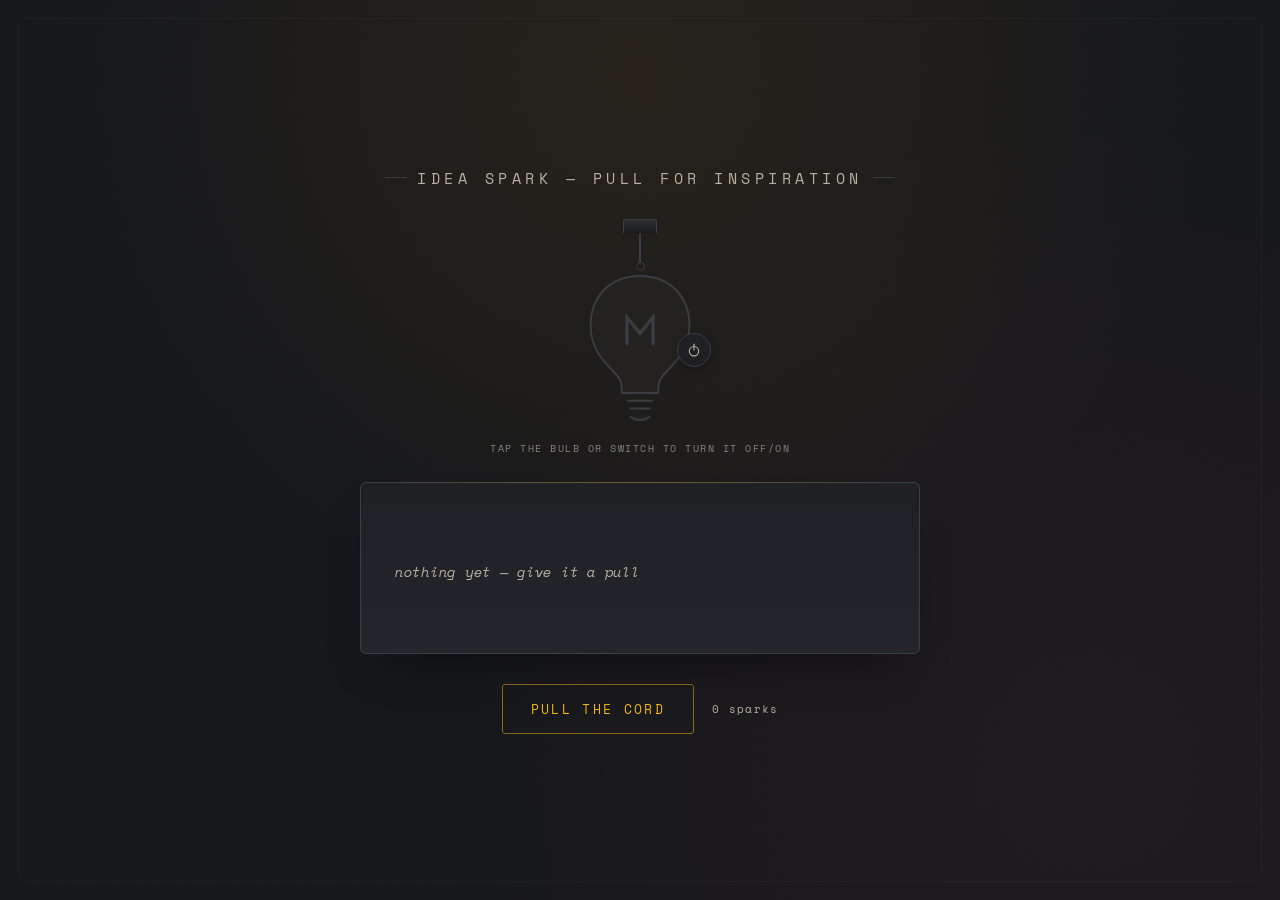
==== index.html @ b0253a02 "Add power on/off button" ====
<!DOCTYPE html>
<html lang="en">
<head>
<meta charset="UTF-8">
<title>Idea Spark</title>
<meta name="viewport" content="width=device-width, initial-scale=1.0">
<link rel="preconnect" href="https://fonts.googleapis.com">
<link href="https://fonts.googleapis.com/css2?family=Fraunces:ital,opsz,wght@0,9..144,500;0,9..144,700;1,9..144,500&family=Space+Mono:wght@400;700&display=swap" rel="stylesheet">
<link rel="stylesheet" href="style.css">
</head>
<body>

<div class="rig">
  <div class="eyebrow">Idea Spark — pull for inspiration</div>

  <div class="socket-rig">
    <div class="socket"></div>
    <div class="cord" id="cord"></div>
    <div class="pull-ring" id="pullRing"></div>
  </div>

  <div class="bulb-wrap" id="bulbWrap">
    <div class="socket-glow"></div>
    <svg id="bulb" viewBox="0 0 100 130">
      <path class="glass" d="M50 8 C25 8 12 26 12 46 C12 64 22 74 30 82 C36 88 36 92 36 98 L64 98 C64 92 64 88 70 82 C78 74 88 64 88 46 C88 26 75 8 50 8 Z"/>
      <circle class="glow-core" cx="50" cy="48" r="26" fill="url(#glowGrad)"/>
      <defs>
        <radialGradient id="glowGrad">
          <stop offset="0%" stop-color="#F2B705" stop-opacity="0.55"/>
          <stop offset="100%" stop-color="#F2B705" stop-opacity="0"/>
        </radialGradient>
      </defs>
      <path class="filament" d="M40 60 L40 40 L50 52 L60 40 L60 60"/>
      <line class="glass" x1="38" y1="98" x2="62" y2="98"/>
      <line class="glass" x1="40" y1="104" x2="60" y2="104"/>
      <line class="glass" x1="42" y1="110" x2="58" y2="110"/>
      <path class="glass" d="M42 116 Q50 122 58 116" fill="none"/>
    </svg>
    <button class="power-btn" id="powerBtn" aria-label="Toggle light" title="Toggle light">
      <svg viewBox="0 0 24 24" width="14" height="14">
        <path d="M12 2 L12 12" stroke="currentColor" stroke-width="2" stroke-linecap="round" fill="none"/>
        <circle cx="12" cy="14" r="8" stroke="currentColor" stroke-width="2" fill="none"/>
      </svg>
    </button>
  </div>
  <div class="switch-hint">tap the bulb or switch to turn it off/on</div>

  <div class="card">
    <div class="card-label" id="cardLabel"></div>
    <div class="idea-text" id="ideaText">
      <span class="empty-state">nothing yet — give it a pull</span>
    </div>
  </div>

  <div class="pull">
    <button class="pull-btn" id="pullBtn">Pull the cord</button>
    <span class="count" id="count">0 sparks</span>
  </div>
</div>

<script src="script.js"></script>
</body>
</html>
---- style.css ----
:root {
    --ink: #F4EFE6;
    --ink-dim: #B7AFA0;
    --bg-0: #16171B;
    --bg-1: #1E2024;
    --bg-2: #24262B;
    --gold: #F2B705;
    --gold-dim: #8A6A17;
    --coral: #FF6B5E;
    --wire: #3A3D44;
    --radius: 3px;
  }

  * { box-sizing: border-box; }

  html, body {
    margin: 0;
    padding: 0;
    height: 100%;
    background: var(--bg-0);
    color: var(--ink);
    font-family: 'Space Mono', monospace;
    overflow-x: hidden;
  }

  body {
    position: relative;
    display: flex;
    align-items: center;
    justify-content: center;
    min-height: 100vh;
    padding: 40px 20px;
    background-image:
      radial-gradient(circle at 50% 8%, rgba(242,183,5,0.07), transparent 55%),
      radial-gradient(circle at 85% 85%, rgba(255,107,94,0.04), transparent 50%);
  }

  /* subtle grain */
  body::before {
    content: '';
    position: fixed;
    inset: 0;
    pointer-events: none;
    opacity: 0.035;
    background-image: url("data:image/svg+xml,%3Csvg xmlns='http://www.w3.org/2000/svg' width='120' height='120'%3E%3Cfilter id='n'%3E%3CfeTurbulence type='fractalNoise' baseFrequency='0.9' numOctaves='2' stitchTiles='stitch'/%3E%3C/filter%3E%3Crect width='100%25' height='100%25' filter='url(%23n)'/%3E%3C/svg%3E");
    mix-blend-mode: overlay;
  }

  /* faint filament-wire border frame, echoes the bulb */
  body::after {
    content: '';
    position: fixed;
    inset: 18px;
    pointer-events: none;
    border: 1px solid rgba(255,255,255,0.03);
    border-radius: 6px;
  }

  .rig {
    width: 100%;
    max-width: 560px;
    display: flex;
    flex-direction: column;
    align-items: center;
    gap: 0;
    position: relative;
    z-index: 1;
  }

  .eyebrow {
    font-size: 15px;
    letter-spacing: 0.3em;
    text-transform: uppercase;
    color: var(--ink-dim);
    margin-bottom: 30px;
    display: flex;
    align-items: center;
    gap: 10px;
  }

  .eyebrow::before, .eyebrow::after {
    content: '';
    height: 1px;
    width: 22px;
    background: var(--wire);
  }

  /* ---- Cord & socket ---- */
  .socket-rig {
    display: flex;
    flex-direction: column;
    align-items: center;
    margin-bottom: -6px;
  }

  .socket {
    width: 34px;
    height: 14px;
    background: linear-gradient(180deg, #2C2E33, #1A1B1E);
    border: 1px solid var(--wire);
    border-bottom: none;
    border-radius: 2px 2px 0 0;
  }

  .cord {
    width: 1.5px;
    height: 30px;
    background: var(--wire);
    transform-origin: top center;
  }

  .cord.tug {
    animation: tug 0.5s ease;
  }

  @keyframes tug {
    0% { height: 30px; }
    30% { height: 42px; }
    100% { height: 30px; }
  }

  .pull-ring {
    width: 9px;
    height: 9px;
    border-radius: 50%;
    border: 1.5px solid var(--wire);
    margin-top: -1px;
    cursor: pointer;
    transition: border-color 0.4s ease;
  }

  .pull-ring.lit { border-color: var(--gold-dim); }

  /* ---- The bulb ---- */
  .bulb-wrap {
    position: relative;
    width: 130px;
    height: 170px;
    margin-bottom: 4px;
  }

  .socket-glow {
    position: absolute;
    top: 55%;
    left: 50%;
    width: 220px;
    height: 220px;
    transform: translate(-50%, -50%);
    border-radius: 50%;
    background: radial-gradient(circle, rgba(242,183,5,0.16), transparent 68%);
    opacity: 0;
    transition: opacity 0.5s ease;
    pointer-events: none;
  }

  .bulb-wrap.lit .socket-glow { opacity: 1; }

  svg#bulb { width: 100%; height: 100%; overflow: visible; position: relative; z-index: 1; cursor: pointer; }

  .bulb-wrap.off {
    opacity: 0.5;
  }

  .bulb-wrap.off .glow-core,
  .bulb-wrap.off .socket-glow {
    opacity: 0 !important;
  }

  .filament {
    stroke: var(--wire);
    stroke-width: 2.5;
    fill: none;
    stroke-linecap: round;
    transition: stroke 0.15s ease;
  }

  .glass {
    stroke: var(--wire);
    stroke-width: 1.5;
    fill: rgba(255,255,255,0.02);
    transition: fill 0.4s ease, stroke 0.4s ease;
  }

  .glow-core {
    opacity: 0;
    transition: opacity 0.4s ease;
  }

  .bulb-wrap.lit .filament {
    stroke: var(--gold);
    filter: drop-shadow(0 0 6px var(--gold));
  }
  .bulb-wrap.lit .glass {
    fill: rgba(242,183,5,0.06);
    stroke: var(--gold-dim);
  }
  .bulb-wrap.lit .glow-core {
    opacity: 1;
  }

  .bulb-wrap.charging .filament {
    animation: flicker 0.6s steps(6) infinite;
  }

  @keyframes flicker {
    0%, 100% { stroke: var(--wire); filter: none; }
    50% { stroke: var(--gold); filter: drop-shadow(0 0 4px var(--gold)); }
  }

  .switch-hint {
    font-size: 10px;
    letter-spacing: 0.15em;
    text-transform: uppercase;
    color: var(--ink-dim);
    opacity: 0.7;
    margin-top: 2px;
    margin-bottom: 4px;
  }
  .card {
    width: 100%;
    background: linear-gradient(180deg, var(--bg-1), var(--bg-2));
    border: 1px solid var(--wire);
    border-radius: 6px;
    padding: 38px 34px 32px;
    margin-top: 22px;
    position: relative;
    min-height: 172px;
    box-shadow:
      0 24px 48px -24px rgba(0,0,0,0.55),
      inset 0 1px 0 rgba(255,255,255,0.02);
  }

  .card::before {
    content: '';
    position: absolute;
    top: -1px; left: 28px; right: 28px;
    height: 1px;
    background: linear-gradient(90deg, transparent, var(--gold-dim), transparent);
    opacity: 0.7;
  }

  .card-label {
    font-size: 10px;
    letter-spacing: 0.28em;
    text-transform: uppercase;
    color: var(--gold);
    margin-bottom: 16px;
    display: flex;
    align-items: baseline;
    gap: 10px;
    min-height: 12px;
  }

  .card-label .n {
    color: var(--ink-dim);
    font-size: 10px;
    letter-spacing: 0.05em;
    text-transform: none;
    font-style: italic;
  }

  .idea-text {
    font-family: 'Fraunces', serif;
    font-weight: 500;
    font-size: 27px;
    line-height: 1.38;
    color: var(--ink);
    letter-spacing: -0.01em;
  }

  .idea-text .empty-state {
    font-family: 'Space Mono', monospace;
    font-size: 14px;
    color: var(--ink-dim);
    font-style: italic;
  }

  .idea-text em {
    color: var(--coral);
    font-style: italic;
  }

  /* fade-in per word */
  .idea-text span {
    display: inline-block;
    opacity: 0;
    transform: translateY(6px);
    animation: rise 0.4s ease forwards;
  }
  @keyframes rise {
    to { opacity: 1; transform: translateY(0); }
  }

  /* ---- Switch / button ---- */
  .pull {
    margin-top: 30px;
    display: flex;
    align-items: center;
    gap: 18px;
  }

  .pull-btn {
    appearance: none;
    border: 1px solid var(--gold-dim);
    background: transparent;
    color: var(--gold);
    font-family: 'Space Mono', monospace;
    font-size: 13px;
    letter-spacing: 0.18em;
    text-transform: uppercase;
    padding: 14px 28px;
    border-radius: 3px;
    cursor: pointer;
    transition: background 0.15s ease, color 0.15s ease, transform 0.1s ease, box-shadow 0.2s ease;
  }

  .pull-btn:hover {
    background: var(--gold);
    color: var(--bg-0);
    box-shadow: 0 6px 20px -6px rgba(242,183,5,0.4);
  }

  .pull-btn:active {
    transform: scale(0.97);
  }

  .pull-btn:disabled {
    opacity: 0.5;
    cursor: default;
  }

  .pull-btn:focus-visible {
    outline: 2px solid var(--gold);
    outline-offset: 3px;
  }

  .power-btn {
    appearance: none;
    width: 34px;
    height: 34px;
    display: flex;
    align-items: center;
    justify-content: center;
    border: 1px solid var(--wire);
    background: var(--bg-1);
    color: var(--ink-dim);
    border-radius: 50%;
    cursor: pointer;
    position: absolute;
    top: 50%;
    right: -6px;
    transform: translateY(-50%);
    z-index: 2;
    box-shadow: 0 4px 12px -4px rgba(0,0,0,0.5);
    transition: background 0.2s ease, color 0.2s ease, border-color 0.2s ease, box-shadow 0.2s ease;
  }

  .power-btn:hover {
    border-color: var(--gold-dim);
    color: var(--ink);
  }

  .power-btn.is-on {
    background: var(--gold);
    border-color: var(--gold);
    color: var(--bg-0);
    box-shadow: 0 6px 20px -6px rgba(242,183,5,0.45);
  }

  .power-btn:focus-visible {
    outline: 2px solid var(--gold);
    outline-offset: 3px;
  }

  .count {
    font-size: 11px;
    color: var(--ink-dim);
    letter-spacing: 0.12em;
    font-variant-numeric: tabular-nums;
  }

  @media (prefers-reduced-motion: reduce) {
    .idea-text span { animation: none; opacity: 1; transform: none; }
    .bulb-wrap.charging .filament { animation: none; }
  }

  @media (max-width: 420px) {
    .idea-text { font-size: 21px; }
    .card { padding: 28px 22px 24px; }
  }
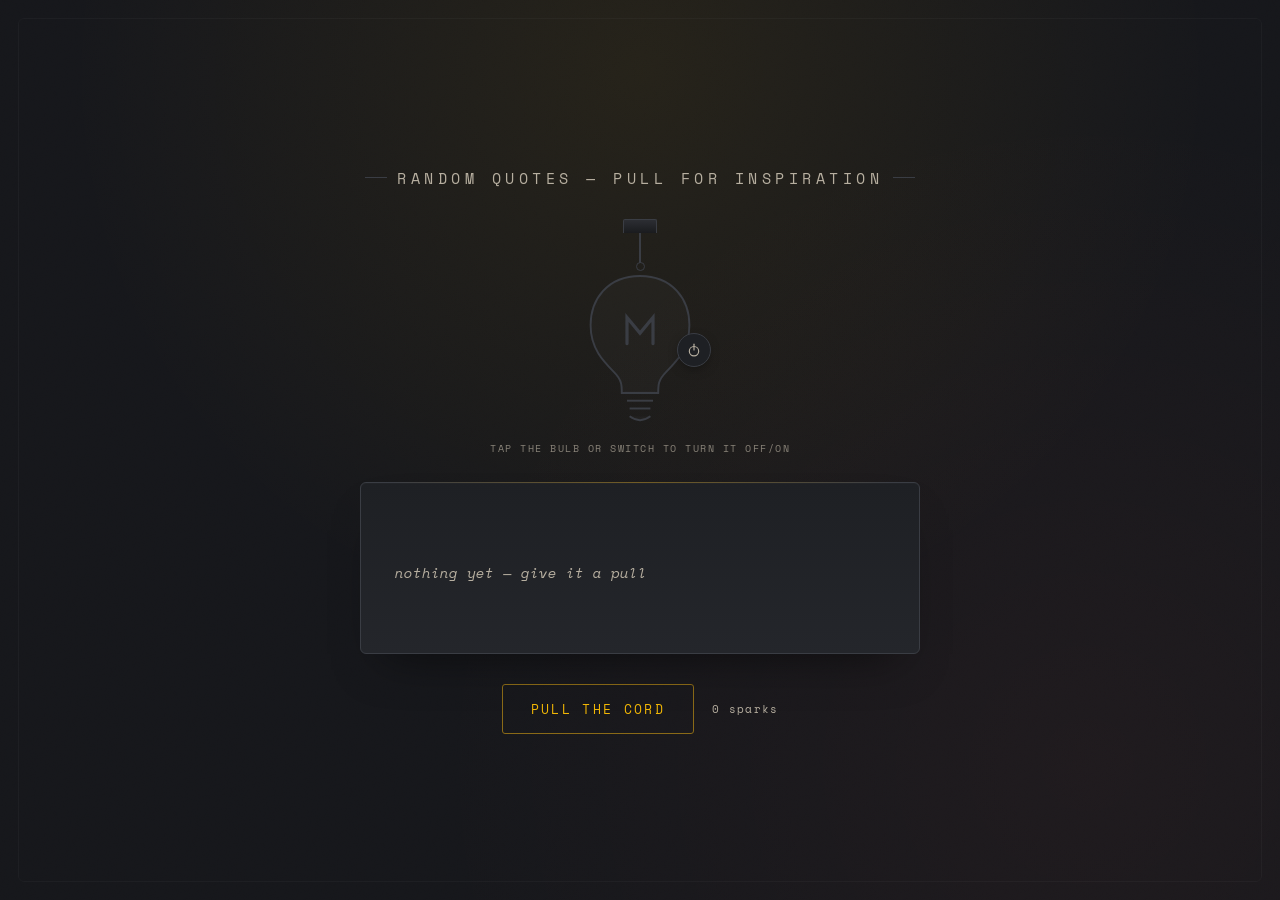
==== commit 85d01e7c: "Improve Home Page UI" ====
--- a/index.html
+++ b/index.html
@@ -1,17 +1,17 @@
 <!DOCTYPE html>
 <html lang="en">
 <head>
-<meta charset="UTF-8">
-<title>Idea Spark</title>
-<meta name="viewport" content="width=device-width, initial-scale=1.0">
-<link rel="preconnect" href="https://fonts.googleapis.com">
-<link href="https://fonts.googleapis.com/css2?family=Fraunces:ital,opsz,wght@0,9..144,500;0,9..144,700;1,9..144,500&family=Space+Mono:wght@400;700&display=swap" rel="stylesheet">
-<link rel="stylesheet" href="style.css">
+  <meta charset="UTF-8">
+  <title>Random Quotes</title>
+  <meta name="viewport" content="width=device-width, initial-scale=1.0">
+  <link rel="preconnect" href="https://fonts.googleapis.com">
+  <link href="https://fonts.googleapis.com/css2?family=Fraunces:ital,opsz,wght@0,9..144,500;0,9..144,700;1,9..144,500&family=Space+Mono:wght@400;700&display=swap" rel="stylesheet">
+  <link rel="stylesheet" href="style.css">
 </head>
 <body>
 
 <div class="rig">
-  <div class="eyebrow">Idea Spark — pull for inspiration</div>
+  <div class="eyebrow"><span class="eyebrow-text">Random Quotes<span class="eyebrow-sep"> — </span><span class="eyebrow-line2">pull for inspiration</span></span></div>
 
   <div class="socket-rig">
     <div class="socket"></div>
@@ -59,5 +59,6 @@
 </div>
 
 <script src="script.js"></script>
+
 </body>
 </html>
--- a/style.css
+++ b/style.css
@@ -263,9 +263,9 @@
     font-family: 'Fraunces', serif;
     font-weight: 500;
     font-size: 27px;
-    line-height: 1.38;
+    line-height: 1.5;
     color: var(--ink);
-    letter-spacing: -0.01em;
+    letter-spacing: 0;
   }
 
   .idea-text .empty-state {
@@ -387,4 +387,9 @@
   @media (max-width: 420px) {
     .idea-text { font-size: 21px; }
     .card { padding: 28px 22px 24px; }
+    .eyebrow { letter-spacing: 0.18em; text-align: center; justify-content: center; }
+    .eyebrow::before, .eyebrow::after { display: none; }
+    .eyebrow-text { text-align: center; }
+    .eyebrow-sep { display: none; }
+    .eyebrow-line2 { display: block; margin-top: 6px; }
   }
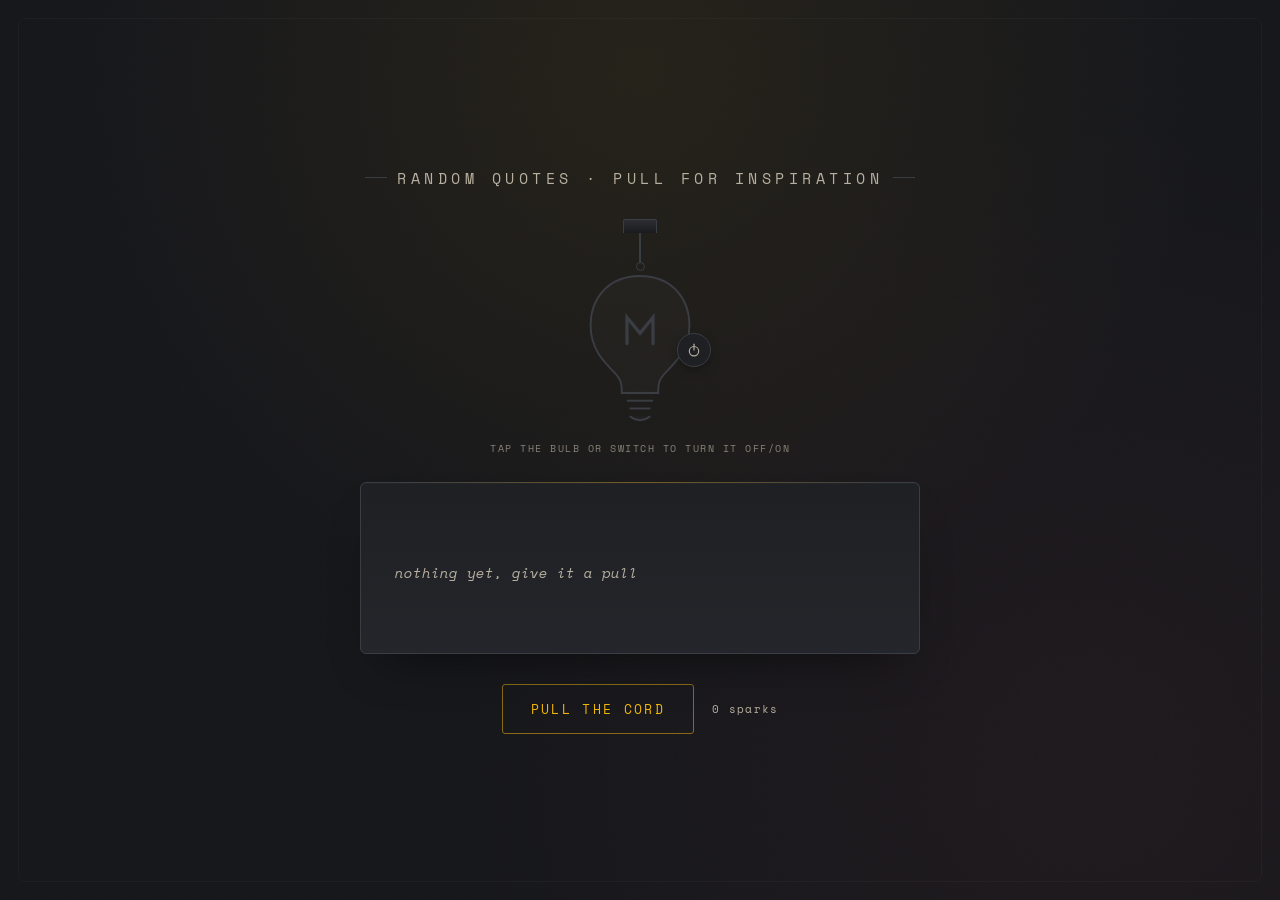
==== commit 81c9cd47: "style: remove em dashes from UI text and docs" ====
--- a/index.html
+++ b/index.html
@@ -3,6 +3,8 @@
 <head>
   <meta charset="UTF-8">
   <title>Random Quotes</title>
+  <meta name="description" content="Pull the cord on a glowing bulb to reveal a random spark of inspiration: a quote or idea to make, write, build, cook, or start.">
+  <link rel="icon" href="data:image/svg+xml,%3Csvg xmlns='http://www.w3.org/2000/svg' viewBox='0 0 100 130'%3E%3Cpath d='M50 8 C25 8 12 26 12 46 C12 64 22 74 30 82 C36 88 36 92 36 98 L64 98 C64 92 64 88 70 82 C78 74 88 64 88 46 C88 26 75 8 50 8 Z' fill='%23F2B705'/%3E%3C/svg%3E">
   <meta name="viewport" content="width=device-width, initial-scale=1.0">
   <link rel="preconnect" href="https://fonts.googleapis.com">
   <link href="https://fonts.googleapis.com/css2?family=Fraunces:ital,opsz,wght@0,9..144,500;0,9..144,700;1,9..144,500&family=Space+Mono:wght@400;700&display=swap" rel="stylesheet">
@@ -11,15 +13,15 @@
 <body>
 
 <div class="rig">
-  <div class="eyebrow"><span class="eyebrow-text">Random Quotes<span class="eyebrow-sep"> — </span><span class="eyebrow-line2">pull for inspiration</span></span></div>
+  <div class="eyebrow"><span class="eyebrow-text">Random Quotes<span class="eyebrow-sep"> · </span><span class="eyebrow-line2">pull for inspiration</span></span></div>
 
   <div class="socket-rig">
     <div class="socket"></div>
     <div class="cord" id="cord"></div>
-    <div class="pull-ring" id="pullRing"></div>
+    <div class="pull-ring" id="pullRing" role="button" tabindex="0" aria-label="Toggle light"></div>
   </div>
 
-  <div class="bulb-wrap" id="bulbWrap">
+  <div class="bulb-wrap" id="bulbWrap" role="button" tabindex="0" aria-label="Toggle light">
     <div class="socket-glow"></div>
     <svg id="bulb" viewBox="0 0 100 130">
       <path class="glass" d="M50 8 C25 8 12 26 12 46 C12 64 22 74 30 82 C36 88 36 92 36 98 L64 98 C64 92 64 88 70 82 C78 74 88 64 88 46 C88 26 75 8 50 8 Z"/>
@@ -47,8 +49,8 @@
 
   <div class="card">
     <div class="card-label" id="cardLabel"></div>
-    <div class="idea-text" id="ideaText">
-      <span class="empty-state">nothing yet — give it a pull</span>
+    <div class="idea-text" id="ideaText" aria-live="polite">
+      <span class="empty-state">nothing yet, give it a pull</span>
     </div>
   </div>
 
@@ -61,4 +63,4 @@
 <script src="script.js"></script>
 
 </body>
-</html>+</html>
--- a/style.css
+++ b/style.css
@@ -130,6 +130,13 @@
   }
 
   .pull-ring.lit { border-color: var(--gold-dim); }
+
+  .pull-ring:focus-visible,
+  .bulb-wrap:focus-visible {
+    outline: 2px solid var(--gold);
+    outline-offset: 3px;
+    border-radius: 4px;
+  }
 
   /* ---- The bulb ---- */
   .bulb-wrap {
@@ -392,4 +399,5 @@
     .eyebrow-text { text-align: center; }
     .eyebrow-sep { display: none; }
     .eyebrow-line2 { display: block; margin-top: 6px; }
-  }+  }
+  
